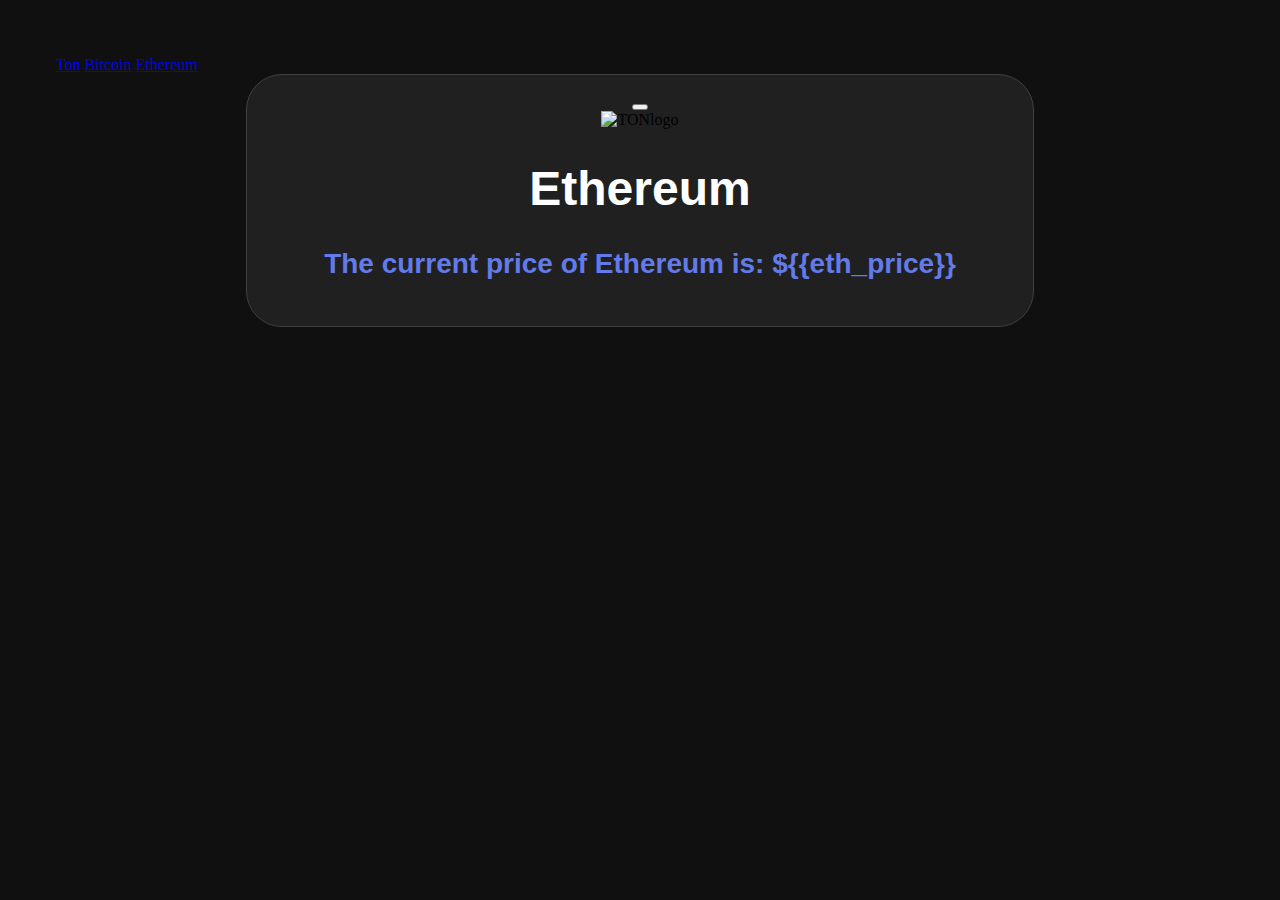
==== templates/ETH.html @ 55e63403 "1.1" ====
<!DOCTYPE html>
<html lang="en">
  <head>
    <meta charset="UTF-8" />
    <meta name="viewport" content="width=device-width, initial-scale=1.0" />
    <link rel="preconnect" href="https://fonts.googleapis.com" />
    <link rel="preconnect" href="https://fonts.gstatic.com" crossorigin />
    <link
      href="https://fonts.googleapis.com/css2?family=Plus+Jakarta+Sans:ital,wght@0,200..800;1,200..800&display=swap"
      rel="stylesheet"
    />
    <link
      rel="stylesheet"
      href="https://pyscript.net/releases/2024.1.1/core.css"
    />
    <script
      type="module"
      src="https://pyscript.net/releases/2024.1.1/core.js"
    ></script>
    <link
      rel="icon"
      href="https://static.coinstats.app/coins/1650455629727.png"
    />
    <script src="//ajax.googleapis.com/ajax/libs/jquery/1.4.4/jquery.min.js"></script>
    <link rel="stylesheet" href="/static/style.css" />
    <title>Ethereum Price</title>
    <style>
      body {
        background-color: #101010;
      }
    </style>
  </head>
  <body>
    <div class="btns">
      <a href="/ton" class="btn-ton">Ton</a>
      <a href="/bitcoin" class="btn-bitcoin">Bitcoin</a>
      <a href="/ethereum" class="btn-ethereum">Ethereum</a>
    </div>
    <div class="container">
      <div class="card1">
        <div class="mycont card">
          <div class="btn">
            <button
              type="button"
              onclick="updatePrice()"
              class="btn-rld"
            ></button>
          </div>
          <div class="crypto-text">
            <img
              src="https://static.coinstats.app/coins/1650455629727.png"
              height="38"
              width="38"
              alt="TONlogo"
              loading="lazy"
              decoding="async"
              fetchpriority="low"
            />
            <h1 class="crypto-name">Ethereum</h1>
          </div>
          <div class="price-hover">
            <p class="price" id="eth_price" style="color: #637be9">
              The current price of Ethereum is: ${{eth_price}}
            </p>
          </div>
        </div>
      </div>
      <div class="card2">
        <script
          async
          src="https://static.coinstats.app/widgets/coin-chart-widget.js"
        ></script>
        <coin-stats-chart-widget
          class="widget1"
          disable-credits="true"
          type="medium"
          coin-id="ethereum"
          width="772"
          chart-height="180"
          currency="USD"
          locale="en"
          bg-color="rgba(33,33,33,1)"
          text-color="#FFFFFF"
          status-up-color="#74D492"
          status-down-color="#FE4747"
          buttons-color="#1C1B1B"
          chart-color="#637be9"
          chart-gradient-from="rgba(99,123,233, 0.05);"
          chart-gradient-to="rgba(0,0,0,0)"
          chart-label-background="#000000"
          candle-grids-color="rgba(255,255,255,0.1)"
          border-color="rgba(64,64,64,1)"
          font="Arial"
          style="
            position: relative;
            margin-left: auto;
            margin-left: auto;
            border-radius: 50%;
          "
        >
        </coin-stats-chart-widget>
      </div>
      <div class="card3">
        <script
          async
          src="https://static.coinstats.app/widgets/coin-converter-widget.js"
        ></script>
        <coin-stats-converter-widget
          disable-credits="true"
          sell-coin-id="ethereum"
          buy-coin-id="the-open-network"
          locale="en"
          background="#212121"
          text-color="#FFFFFF"
          border-color="rgba(64,64,64,1)"
          rotate-button-color="rgba(255,255,255,0.35)"
          type="large"
          font="Arial"
          width="772"
          style="
            position: relative;
            margin-left: auto;
            margin-left: auto;
            border-radius: 36px;
          "
        >
        </coin-stats-converter-widget>
      </div>
    </div>
    <script>
      const onCardMousemove = (event) => {
        const $card = event.currentTarget;

        const rect = $card.getBoundingClientRect();
        const x = event.clientX - rect.left;
        const y = event.clientY - rect.top;

        $card.style.setProperty("--mouseX", `${x}px`);
        $card.style.setProperty("--mouseY", `${y}px`);
      };
      document
        .querySelector(".card")
        .addEventListener("mousemove", onCardMousemove);
    </script>
    <script src="https://code.jquery.com/jquery-3.6.0.min.js"></script>
    <script>
      function updatePrice() {
        $.get("/eth_price", function (data) {
          $("#price").text("The current price of TON is: $" + data.price);
        });
      }
      setInterval(updatePrice, 10000); // Обновление каждые 10 секунд
    </script>
  </body>
</html>
---- static/style.css ----
body {
    background-color: #101010;
    margin: 0;
    padding: 56px;
}

.container {
    max-width: 750px;
    margin: auto;
    text-align: center;
    background: rgba(255, 255, 255, 0.07);
    padding: 18px;
    border-radius: 36px;
    border: 1px solid rgb(64, 64, 64);
}

.chart {
    float: right;

}

.button-reload {
    float: right;
    padding: 0px;
    width: 38px;
    height: 38px;
    border-radius: 20px;
    border: 1px solid rgb(64, 64, 64);
    background: url("src/images/icon-reload.svg");
    background-position: center;
    background-size: 38px 38px;
    transition-duration: 0.2s;
}

.button-reload:hover {
    border: 1px solid rgb(98, 98, 98);
}

.button-reload:active {
    position:inherit;
    bottom: 50;
    width: 38px;
    height: 38px;
    border-radius: 20px;
    border: 1px solid rgba(64, 64, 64, 0);
    background: url("src/images/icon-reload.svg");
    background-position: center;
    background-size: 38px 38px;
}

h1 {
    font-family: "Plus+Jakarta+Sans", sans-serif;
    font-style: normal;
    font-weight: 800;
    color: #ffffff;
    font-size: 48px;
    margin: 38;
}

.price {
    font-family: "Plus+Jakarta+Sans", sans-serif;
    font-style: normal;
    font-weight: 600;
    margin-top: 20px;
    font-size: 28px;
    color: #0098EA;
}
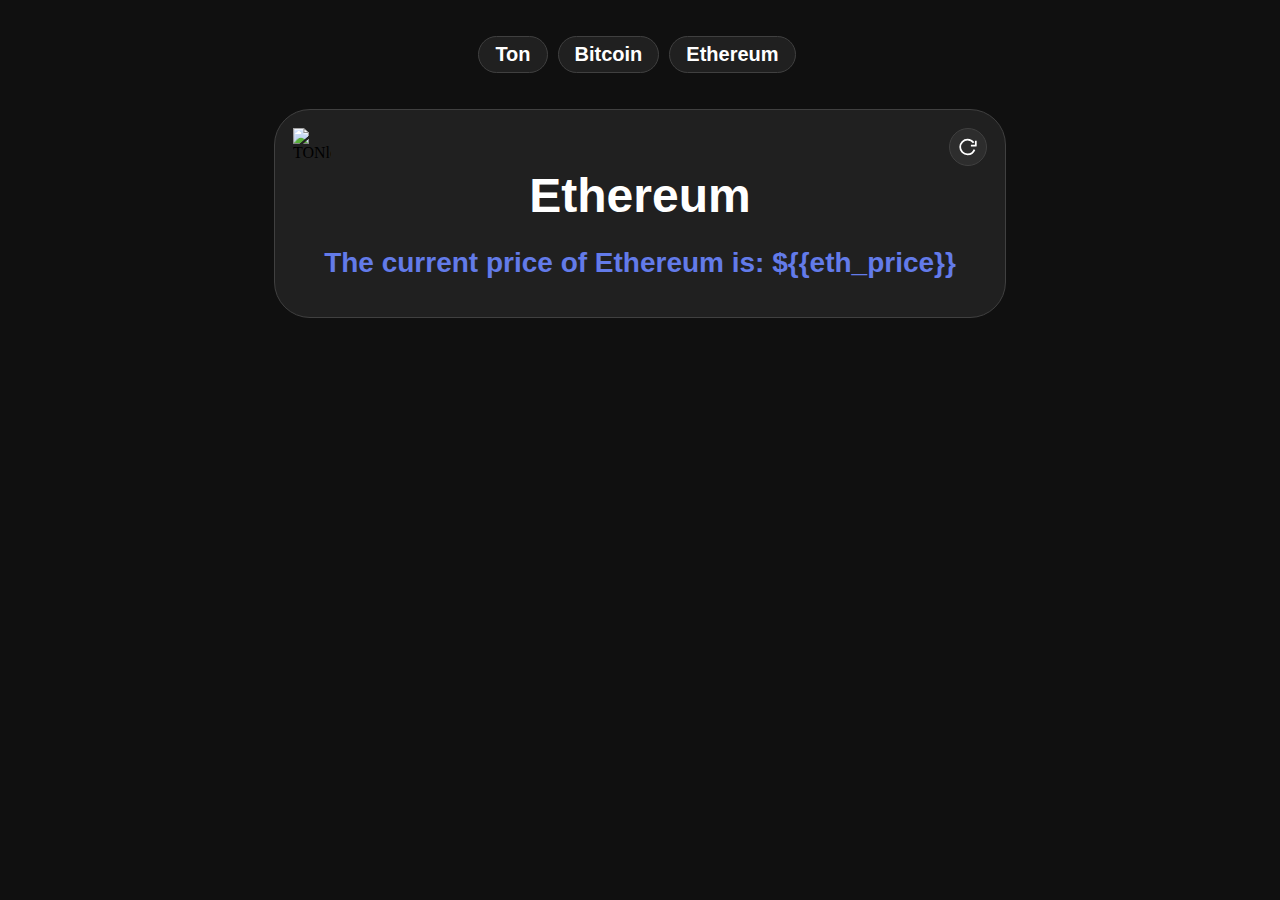
==== commit 9d22fba3: "1.2" ====
--- a/templates/ETH.html
+++ b/templates/ETH.html
@@ -32,13 +32,13 @@
   </head>
   <body>
     <div class="btns">
-      <a href="/ton" class="btn-ton">Ton</a>
+      <a href="/" class="btn-ton">Ton</a>
       <a href="/bitcoin" class="btn-bitcoin">Bitcoin</a>
       <a href="/ethereum" class="btn-ethereum">Ethereum</a>
     </div>
     <div class="container">
       <div class="card1">
-        <div class="mycont card">
+        <div class="myconteth card">
           <div class="btn">
             <button
               type="button"
--- a/static/style.css
+++ b/static/style.css
@@ -1,67 +1,213 @@
-body {
-    background-color: #101010;
-    margin: 0;
-    padding: 56px;
+.noselect {
+  -webkit-touch-callout: none;
+  -webkit-user-select: none;
+  -khtml-user-select: none;
+  -moz-user-select: none;
+  -ms-user-select: none;
+  user-select: none;
 }
 
 .container {
-    max-width: 750px;
-    margin: auto;
-    text-align: center;
-    background: rgba(255, 255, 255, 0.07);
-    padding: 18px;
-    border-radius: 36px;
-    border: 1px solid rgb(64, 64, 64);
-}
-
-.chart {
-    float: right;
-
-}
-
-.button-reload {
-    float: right;
-    padding: 0px;
-    width: 38px;
-    height: 38px;
-    border-radius: 20px;
-    border: 1px solid rgb(64, 64, 64);
-    background: url("src/images/icon-reload.svg");
-    background-position: center;
-    background-size: 38px 38px;
-    transition-duration: 0.2s;
-}
-
-.button-reload:hover {
-    border: 1px solid rgb(98, 98, 98);
-}
-
-.button-reload:active {
-    position:inherit;
-    bottom: 50;
-    width: 38px;
-    height: 38px;
-    border-radius: 20px;
-    border: 1px solid rgba(64, 64, 64, 0);
-    background: url("src/images/icon-reload.svg");
-    background-position: center;
-    background-size: 38px 38px;
-}
-
-h1 {
-    font-family: "Plus+Jakarta+Sans", sans-serif;
-    font-style: normal;
-    font-weight: 800;
-    color: #ffffff;
-    font-size: 48px;
-    margin: 38;
+  position: relative;
+  padding: 36px;
+}
+
+.widget1 {
+  box-sizing: border-box;
+  max-width: 772px;
+  border-radius: 36px;
+}
+
+.mycontton,
+.mycontbit,
+.myconteth {
+  max-width: 732px;
+  margin: auto;
+  text-align: center;
+  background: rgba(255, 255, 255, 0.07);
+  padding: 18px;
+  border-radius: 36px;
+  border: 1px solid rgb(64, 64, 64);
+  transition-duration: 0.35s;
+}
+
+.mycontton:hover {
+  background: #0098ea15;
+}
+
+.mycontbit:hover {
+  background: #f7931a15;
+}
+
+.myconteth:hover {
+  background: #637be915;
+}
+
+.card1 {
+  max-width: 732px;
+  margin: auto;
+  z-index: 0;
+}
+
+.card2 {
+  max-width: 732px;
+  margin-left: auto;
+  margin-left: auto;
+  margin: auto;
+  margin-top: 28px;
+}
+
+.card3 {
+  max-width: 732px;
+  margin-left: auto;
+  margin-left: auto;
+  margin: auto;
+  margin-top: 28px;
+}
+
+/* .card {
+  position: relative;
+  z-index: 0;
+  border-radius: 36px;
+}
+.card:after {
+  content: "";
+  position: absolute;
+  inset: 0;
+  z-index: 1;
+  background: radial-gradient(
+    50em circle at var(--mouseX) var(--mouseY),
+    rgba(255, 255, 255, 0.05),
+    transparent 50%
+  );
+  opacity: 0;
+  transition: 0.7s;
+  border-radius: 36px;
+}
+.card:hover:after {
+  opacity: 1;
+  border-radius: 36px;
+} */
+
+.btns {
+  -webkit-touch-callout: none; /* запрещаю выделять текст на кнопках */
+  -webkit-user-select: none;
+  -khtml-user-select: none;
+  -moz-user-select: none;
+  -ms-user-select: none;
+  user-select: none;
+  text-align: center;
+  margin-top: 36px;
+}
+
+.btn-ton,
+.btn-bitcoin,
+.btn-ethereum {
+  display: inline-block;
+  padding-top: 0.3em;
+  padding-bottom: 0.3em;
+  padding-left: 0.8em;
+  padding-right: 0.8em;
+  margin-right: 0.3em;
+  text-decoration: none;
+  color: white;
+  font-family: "Plus+Jakarta+Sans", sans-serif;
+  font-style: normal;
+  font-weight: 700;
+  font-size: 20px;
+  background-color: rgba(255, 255, 255, 0.07);
+  border-radius: 20px;
+  border: 1px solid rgb(64, 64, 64);
+  transition: 350ms;
+}
+
+.btn-ton:hover {
+  color: white;
+  background-color: #0098ea;
+  border: 1px solid #c8c8c800;
+}
+.btn-bitcoin:hover {
+  color: white;
+  background-color: #f7931a;
+  border: 1px solid #c8c8c800;
+}
+.btn-ethereum:hover {
+  color: white;
+  background-color: #637be9;
+  border: 1px solid #c8c8c800;
+}
+
+.btn {
+  width: 38px;
+  height: 38px;
+  /* margin-top: 18px;
+  margin-right: 18px; */
+  float: right;
+  z-index: 3;
+}
+
+.btn-rld {
+  /* margin-top: 18px;
+  margin-right: 18px;
+  float: right; */
+  width: 38px;
+  height: 38px;
+  border-radius: 50%;
+  border: 1px solid rgb(64, 64, 64);
+  background: url("src/images/icon-reload.svg");
+  background-position: center;
+  background-size: 44px 44px;
+  background-repeat: no-repeat;
+  transition-duration: 0.3s;
+}
+
+.btn-rld:hover {
+  /* box-shadow: 0px 4px 8px rgba(255, 255, 255, 0.1); */
+  border: 1px solid rgb(90, 90, 90);
+  background-size: 48px 48px;
+}
+
+.btn-rld:active {
+  width: 38px;
+  height: 38px;
+  border-radius: 20px;
+  border: 1px solid rgba(64, 64, 64, 0);
+  background: url("src/images/icon-reload.svg");
+  background-position: center;
+  background-size: 40px 40px;
+  /* box-shadow: 0px 5px 5px rgba(255, 255, 255, 0); */
+}
+
+.crypto-text {
+  position: relative;
+  text-align: center;
+  display: flex;
+}
+
+.crypto-name {
+  -webkit-touch-callout: none; /* запрещаю выделять текст на кнопках */
+  -webkit-user-select: none;
+  -khtml-user-select: none;
+  -moz-user-select: none;
+  -ms-user-select: none;
+  user-select: none;
+  font-family: "Plus+Jakarta+Sans", sans-serif;
+  font-style: normal;
+  font-weight: 800;
+  font-size: 48px;
+  color: white;
+  margin-left: auto;
+  margin-right: auto;
+  margin-top: 40px;
+  margin-bottom: 0.5em;
 }
 
 .price {
-    font-family: "Plus+Jakarta+Sans", sans-serif;
-    font-style: normal;
-    font-weight: 600;
-    margin-top: 20px;
-    font-size: 28px;
-    color: #0098EA;
-}
+  font-family: "Plus+Jakarta+Sans", sans-serif;
+  font-style: normal;
+  font-weight: 600;
+  font-size: 28px;
+  color: #0098ea;
+  margin: auto;
+  margin-bottom: 0.7em;
+}
